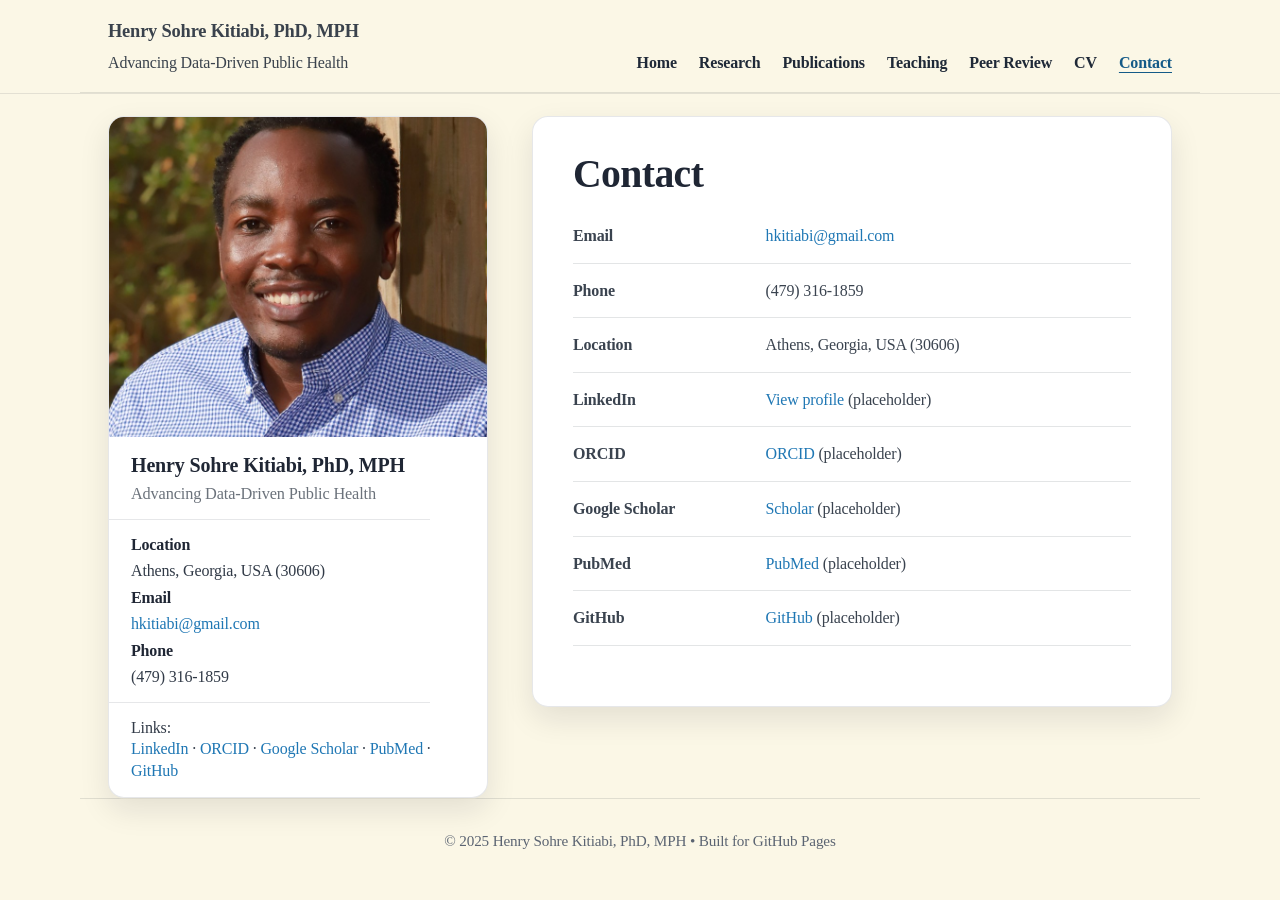
==== contact.html @ b65489f3 "Add files via upload" ====
<!DOCTYPE html>
<html lang="en">
<head>
<meta charset="utf-8"/>
<meta name="viewport" content="width=device-width, initial-scale=1"/>
<title>Contact — Henry Sohre Kitiabi, PhD, MPH</title>
<link rel="stylesheet" href="assets/css/style.css"/>
<link rel="preconnect" href="https://fonts.googleapis.com">
<link rel="preconnect" href="https://fonts.gstatic.com" crossorigin>
<link href="https://fonts.googleapis.com/css2?family=Inter:wght@400;600;700;800&display=swap" rel="stylesheet">
</head>
<body>
<header>
  <div class="nav">
    <div>
      <div class="brand">Henry Sohre Kitiabi, PhD, MPH</div>
      <div class="tag">Advancing Data-Driven Public Health</div>
    </div>
    <nav><a href="index.html" >Home</a><a href="research.html" >Research</a><a href="publications.html" >Publications</a><a href="teaching.html" >Teaching</a><a href="peer-review.html" >Peer Review</a><a href="cv.html" >CV</a><a href="contact.html" class=active>Contact</a></nav>
  </div>
</header>
<div class="container">
  <div class="layout">
    
    <aside class="sidebar">
      <img class="avatar" src="assets/img/henry-sohre-kitiabi.jpg" alt="Henry Sohre Kitiabi">
      <div class="name">Henry Sohre Kitiabi, PhD, MPH</div>
      <div class="tagline">Advancing Data-Driven Public Health</div>
      <hr/>
      <div class="meta"><span class="badge">Location</span> Athens, Georgia, USA (30606)</div>
      <div class="meta"><span class="badge">Email</span> <a href="mailto:hkitiabi@gmail.com">hkitiabi@gmail.com</a></div>
      <div class="meta"><span class="badge">Phone</span> (479) 316-1859</div>
      <hr/>
      <div class="meta">Links:<br/>
        <a href="#">LinkedIn</a> · 
        <a href="#">ORCID</a> · 
        <a href="#">Google Scholar</a> · 
        <a href="#">PubMed</a> · 
        <a href="#">GitHub</a>
      </div>
    </aside>
    
    <main>
<section class="card">
  <h1>Contact</h1>
  <table class="table">
    <tr><th>Email</th><td><a href="mailto:hkitiabi@gmail.com">hkitiabi@gmail.com</a></td></tr>
    <tr><th>Phone</th><td>(479) 316-1859</td></tr>
    <tr><th>Location</th><td>Athens, Georgia, USA (30606)</td></tr>
    <tr><th>LinkedIn</th><td><a href="#">View profile</a> (placeholder)</td></tr>
    <tr><th>ORCID</th><td><a href="#">ORCID</a> (placeholder)</td></tr>
    <tr><th>Google Scholar</th><td><a href="#">Scholar</a> (placeholder)</td></tr>
    <tr><th>PubMed</th><td><a href="#">PubMed</a> (placeholder)</td></tr>
    <tr><th>GitHub</th><td><a href="#">GitHub</a> (placeholder)</td></tr>
  </table>
</section>
</main>
  </div>
</div>
<div class="footer">© 2025 Henry Sohre Kitiabi, PhD, MPH • Built for GitHub Pages</div>
</body>
</html>
---- assets/css/style.css ----
/* ==========================================================================
   Full CSS file — white background, centered whole site, Python-docs-like spacing
   Includes: centered header/nav, improved grid, clean cards, fixed avatar placeholder,
   better typography rhythm, accessible focus states, mobile responsiveness.
   ========================================================================== */

/* ---------- Theme tokens ---------- */
:root {
  /* Colors */
  --bg: #ffffff;            /* pure white (per request) */
  --surface: #ffffff;
  --text: #1f2937;
  --muted: #6b7280;
  --accent: #306998;        /* Python-ish blue */
  --accent-hover: #1e4f7a;
  --border: #e5e7eb;
  --soft: #f9fafb;

  /* Typography */
  --font-sans: -apple-system, BlinkMacSystemFont, "Segoe UI", Roboto,
               "Helvetica Neue", Arial, sans-serif;
  --base-size: 16px;
  --line: 1.7;

  /* Layout */
  --page-width: 1100px;     /* centers the entire website */
  --gutter: 24px;           /* left/right padding */
  --pad-y: 48px;            /* top/bottom padding for main */
  --header-h: 64px;

  /* Grid */
  --sidebar-min: 260px;
  --sidebar-max: 320px;
  --gap: 32px;

  /* Components */
  --radius: 8px;
  --shadow: 0 1px 0 rgba(0, 0, 0, 0.03);

  /* Focus */
  --focus-ring: 0 0 0 3px rgba(48, 105, 152, 0.25);
}

/* ---------- Reset ---------- */
*,
*::before,
*::after { box-sizing: border-box; }

html {
  font-size: var(--base-size);
  text-size-adjust: 100%;
  color-scheme: light;
  background: var(--bg);
}

body {
  margin: 0;
  font-family: var(--font-sans);
  line-height: var(--line);
  color: var(--text);
  background: var(--bg);
  -webkit-font-smoothing: antialiased;
  -moz-osx-font-smoothing: grayscale;
  text-rendering: optimizeLegibility;
}

img, svg, video, canvas {
  max-width: 100%;
  height: auto;
  display: block;
}

input, button, textarea, select {
  font: inherit;
  color: inherit;
}

/* ---------- Center the whole site ----------
   Preferred: wrap your entire site in <div class="page"> ... </div>
   Fallback: this also centers header/nav/main/footer if you don't add .page
-------------------------------------------- */
.page,
header .nav,
main,
.footer {
  max-width: var(--page-width);
  margin: 0 auto;
}

/* ---------- Typography ---------- */
p { margin: 0 0 1.25rem; }

small, .muted { color: var(--muted); }

h1, h2, h3, h4, h5, h6 {
  margin: 2.25rem 0 0.75rem;
  font-weight: 650;
  letter-spacing: -0.01em;
}

h1 {
  margin-top: 0;
  font-size: clamp(1.9rem, 2.6vw, 2.4rem);
  line-height: 1.25;
}

h2 { font-size: clamp(1.35rem, 1.9vw, 1.65rem); line-height: 1.35; }
h3 { font-size: 1.15rem; line-height: 1.4; }

ul, ol {
  margin: 0 0 1.25rem;
  padding-left: 1.25rem;
}

li { margin: 0.25rem 0; }

hr {
  border: 0;
  border-top: 1px solid var(--border);
  margin: 2rem 0;
}

/* ---------- Links + accessibility ---------- */
a {
  color: var(--accent);
  text-decoration: none;
  text-underline-offset: 0.18em;
}

a:hover {
  color: var(--accent-hover);
  text-decoration: underline;
}

a:focus-visible,
button:focus-visible,
input:focus-visible,
textarea:focus-visible,
select:focus-visible {
  outline: none;
  box-shadow: var(--focus-ring);
  border-radius: 6px;
}

/* ---------- Header / Nav (centered to match content) ---------- */
header {
  position: sticky;
  top: 0;
  z-index: 10;
  background: var(--bg);
  border-bottom: 1px solid var(--border);
}

/* If you use .nav inside header, it will be centered by the rule above */
.nav {
  height: var(--header-h);
  padding: 0 var(--gutter);
  display: flex;
  align-items: center;
  justify-content: space-between;
  gap: 1rem;
}

.brand {
  font-weight: 750;
  font-size: 1.05rem;
  letter-spacing: -0.01em;
  white-space: nowrap;
}

nav {
  display: flex;
  align-items: center;
  flex-wrap: wrap;
  gap: 1rem;
}

nav a {
  font-weight: 650;
  position: relative;
  padding: 0.25rem 0.1rem;
}

/* underline indicator */
nav a:hover::after,
nav a:focus-visible::after {
  content: "";
  position: absolute;
  left: 0;
  bottom: -0.35rem;
  width: 100%;
  height: 2px;
  background: var(--accent);
}

/* active state if you add aria-current="page" */
nav a[aria-current="page"] {
  color: var(--accent-hover);
}
nav a[aria-current="page"]::after {
  content: "";
  position: absolute;
  left: 0;
  bottom: -0.35rem;
  width: 100%;
  height: 2px;
  background: var(--accent-hover);
}

/* ---------- Main spacing (Python-docs-like padding) ---------- */
main {
  padding: var(--pad-y) var(--gutter);
}

/* Optional: if you have a .container wrapper, keep it centered */
.container {
  max-width: 100%;
  margin: 0 auto;
}

/* ---------- 2-column layout (sidebar + main content) ---------- */
.layout {
  display: grid;
  grid-template-columns: minmax(var(--sidebar-min), var(--sidebar-max)) minmax(0, 1fr);
  gap: var(--gap);
  align-items: start;
}

/* Prevent overly wide main text blocks if your content is long-form */
.content {
  max-width: 74ch; /* add class="content" to your main column wrapper if you want */
}

/* Mobile stack */
@media (max-width: 900px) {
  :root {
    --gutter: 18px;
    --pad-y: 32px;
    --gap: 22px;
  }
  .layout { grid-template-columns: 1fr; }
  .nav { height: auto; padding: 12px var(--gutter); }
}

/* ---------- Cards / panels ---------- */
.card,
.sidebar {
  background: var(--surface);
  border: 1px solid var(--border);
  border-radius: var(--radius);
  box-shadow: var(--shadow);
  padding: 24px;
}

/* Keep main content cards from feeling too wide on large monitors */
.card {
  margin-bottom: 24px;
}

/* ---------- Sidebar behavior ---------- */
.sidebar {
  position: sticky;
  top: calc(var(--header-h) + 16px);
  align-self: start;
  line-height: 1.55;
}

/* Tighten vertical spacing inside sidebar */
.sidebar p { margin-bottom: 0.75rem; }
.sidebar hr { margin: 1rem 0; }

/* ---------- Avatar (fix placeholder + ensure it looks intentional) ----------
   Works for:
   1) <img class="avatar" src="...">
   2) <div class="avatar">Profile photo<br>placeholder</div>
-------------------------------------------- */
.avatar {
  width: 140px;
  height: 140px;
  border-radius: 50%;
  border: 3px solid var(--accent);
  background: var(--soft);
  display: grid;
  place-items: center;
  text-align: center;
  color: var(--muted);
  font-size: 0.95rem;
  padding: 10px;
  margin: 0 auto 12px;
  overflow: hidden;
}

img.avatar {
  object-fit: cover;
  padding: 0;
  color: transparent; /* avoid alt text overlay */
}

/* ---------- Tables ---------- */
.table {
  width: 100%;
  border-collapse: collapse;
  margin: 0 0 1.5rem;
}

.table th,
.table td {
  border-bottom: 1px solid var(--border);
  padding: 0.75rem 0;
  text-align: left;
  vertical-align: top;
}

.table th { font-weight: 650; }

/* ---------- Code (docs-like, subtle) ---------- */
code,
pre {
  font-family: ui-monospace, SFMono-Regular, Menlo, Consolas, "Liberation Mono", monospace;
  font-size: 0.95em;
}

code {
  background: var(--soft);
  border: 1px solid var(--border);
  padding: 0.12em 0.35em;
  border-radius: 6px;
}

pre {
  background: var(--soft);
  border: 1px solid var(--border);
  border-radius: var(--radius);
  padding: 16px;
  overflow: auto;
  margin: 0 0 1.5rem;
}

pre code {
  background: transparent;
  border: 0;
  padding: 0;
}

/* ---------- Footer ---------- */
.footer {
  border-top: 1px solid var(--border);
  padding: 28px var(--gutter);
  text-align: center;
  color: var(--muted);
  font-size: 0.95rem;
}

/* ---------- Selection + reduced motion ---------- */
::selection { background: rgba(48, 105, 152, 0.16); }

@media (prefers-reduced-motion: reduce) {
  * { scroll-behavior: auto !important; }
}
/* ==========================================================================
   Faculty-page theme override (warm background + serif + profile card)
   Paste at the END of your current CSS file.
   ========================================================================== */

/* --- Theme tokens: warm paper + classic serif like the reference --- */
:root {
  --bg: #fbf7e6;                 /* warm paper */
  --surface: #ffffff;
  --text: #1f2937;
  --muted: #5b6472;
  --accent: #1f77b4;             /* link blue similar to screenshot */
  --accent-hover: #145a87;
  --border: rgba(31, 41, 55, 0.12);
  --soft: rgba(31, 41, 55, 0.04);

  --radius: 10px;
  --shadow: 0 6px 18px rgba(17, 24, 39, 0.08);

  /* Typography swap */
  --font-sans: ui-serif, Georgia, "Times New Roman", Times, serif;
  --line: 1.85;

  /* Layout proportions similar to reference */
  --page-width: 1120px;
  --sidebar-min: 340px;
  --sidebar-max: 380px;
  --gap: 44px;
  --pad-y: 42px;
}

/* --- Base background & text rhythm --- */
html, body {
  background: var(--bg);
}

p { margin: 0 0 1.15rem; }

/* Headings: serif, strong, similar weight to reference */
h1, h2, h3 {
  font-weight: 750;
  letter-spacing: -0.015em;
}
h1 { font-size: clamp(2.2rem, 3.1vw, 2.8rem); line-height: 1.18; }
h2 { font-size: 1.6rem; margin-top: 2.0rem; }
h3 { font-size: 1.2rem; }

/* Links like faculty pages */
a { text-decoration-thickness: 1px; }
a:hover { text-decoration: underline; }

/* --- Header / Nav: simple, left-aligned, thin rule (like screenshot) --- */
header {
  background: transparent;
  border-bottom: 0;
}

.nav {
  height: auto;
  padding: 18px var(--gutter) 12px;
  align-items: flex-end;
  border-bottom: 1px solid rgba(31, 41, 55, 0.12);
}

/* Brand block more understated (optional) */
.brand {
  font-size: 1.15rem;
  font-weight: 800;
}

nav {
  gap: 22px;
}

/* Remove the thick underline indicator from earlier style */
nav a:hover::after,
nav a:focus-visible::after,
nav a[aria-current="page"]::after {
  content: none !important;
}

/* Add subtle underline only on hover/current */
nav a {
  font-weight: 700;
  color: var(--text);
  padding: 0;
}
nav a:hover,
nav a[aria-current="page"] {
  color: var(--accent);
  text-decoration: underline;
  text-underline-offset: 0.25em;
}

/* --- Main cards: closer to "paper + soft shadow" --- */
.card,
.sidebar {
  border: 1px solid rgba(31, 41, 55, 0.12);
  border-radius: var(--radius);
  box-shadow: var(--shadow);
  background: var(--surface);
}

/* Right column in the screenshot is mostly “no heavy card framing”.
   If you want that look, make cards flatter: */
.card {
  padding: 30px 34px;
  margin-bottom: 28px;
}

/* --- Left profile card: make it look like screenshot panel --- */
.sidebar {
  padding: 0; /* important: let image go edge-to-edge */
  overflow: hidden;
  position: sticky;
  top: 18px; /* closer to screenshot (not under sticky header effect) */
}

/* Photo: rectangular, full width, tall */
.sidebar .avatar,
.sidebar img.avatar {
  width: 100%;
  height: 360px;               /* tall portrait like screenshot */
  border-radius: 0;
  border: 0;
  margin: 0;
  background: var(--soft);
}

/* Ensure image crops nicely */
.sidebar img.avatar {
  object-fit: cover;
}

/* Profile info area below photo */
.sidebar .profile-block {
  padding: 18px 18px 16px;
}

/* Name block (large, centered) */
.sidebar .profile-name {
  font-size: 1.55rem;
  font-weight: 850;
  margin: 0.25rem 0 0.25rem;
  text-align: center;
}

/* Title/affiliation */
.sidebar .profile-title {
  text-align: center;
  color: var(--muted);
  font-weight: 650;
  margin: 0 0 0.75rem;
}

/* Contact strip look */
.sidebar .profile-meta {
  padding: 12px 18px 16px;
  border-top: 1px solid rgba(31, 41, 55, 0.12);
  color: var(--text);
  font-size: 0.98rem;
}

.sidebar .profile-meta a { color: var(--accent); }

/* Tighten sidebar paragraph spacing */
.sidebar p { margin: 0.35rem 0; }

/* --- Content width: screenshot uses a wider text measure --- */
.content {
  max-width: 86ch;
}

/* --- News list styling similar to screenshot --- */
.news {
  margin-top: 1.0rem;
  border-top: 1px solid rgba(31, 41, 55, 0.12);
}
.news-item {
  display: grid;
  grid-template-columns: 140px 1fr;
  gap: 18px;
  padding: 16px 0;
  border-bottom: 1px solid rgba(31, 41, 55, 0.10);
}
.news-date {
  font-weight: 800;
}
.news-text {
  color: var(--text);
}

/* Mobile: stack profile card photo and text nicely */
@media (max-width: 900px) {
  .sidebar { position: static; }
  .sidebar .avatar,
  .sidebar img.avatar { height: 280px; }
  .news-item { grid-template-columns: 1fr; }
}



/* =========================================================
   FIX: Frozen header, no overlap, centered website
   ========================================================= */

/* Header height (adjust if needed) */
:root {
  --header-h: 72px;
}

/* Freeze header */
header {
  position: sticky;
  top: 0;
  z-index: 9999;
  background: var(--bg);
  border-bottom: 1px solid var(--border);
}

/* Ensure header has stable height */
header .nav {
  min-height: var(--header-h);
}

/* Push content down so it never hides under header */
main {
  padding-top: calc(var(--pad-y) + var(--header-h));
}

/* Center header, main content, and footer */
header .nav,
main,
.footer {
  max-width: var(--page-width);
  margin-left: auto;
  margin-right: auto;
}

/* Sidebar respects frozen header */
.sidebar {
  top: calc(var(--header-h) + 16px);
}

/* Prevent anchor links being hidden under header */
html {
  scroll-padding-top: calc(var(--header-h) + 16px);
}



/* =========================================================
   CENTER CONTENT + ADD SIDE BREATHING SPACE
   ========================================================= */

/* Overall page width (controls side space) */
:root {
  --page-width: 1000px;   /* try 1040–1120 if you want more/less space */
  --side-space: 24px;
}

/* Center everything */
header .nav,
main,
.footer {
  max-width: var(--page-width);
  margin-left: auto;
  margin-right: auto;
  padding-left: var(--side-space);
  padding-right: var(--side-space);
}

/* Keep body background visible on sides */
body {
  background-color: var(--bg);
}

/* Ensure layout grid stays centered */
.layout {
  justify-content: center;
}

/* Optional: limit text line length for readability */
.content {
  max-width: 72ch;
}

/* Mobile tuning */
@media (max-width: 900px) {
  :root {
    --side-space: 16px;
  }
}

/* =========================================================
   HARD ALIGNMENT: header + sidebar + cards share same grid
   ========================================================= */

/* 1) Single source of truth for page width + side padding */
:root {
  --page-width: 1120px;   /* adjust if you want wider/narrower */
  --gutter: 28px;         /* side space */
  --header-h: 72px;       /* frozen header height */
}

/* 2) Header is full-width, but its INNER content uses the same grid as the page */
header {
  position: sticky;
  top: 0;
  z-index: 9999;
  background: var(--bg);
  border-bottom: 1px solid rgba(31, 41, 55, 0.12);
}

/* Align header content to the same centered column as the layout */
header .nav {
  max-width: var(--page-width);
  margin: 0 auto;
  padding-left: var(--gutter);
  padding-right: var(--gutter);
  min-height: var(--header-h);
  display: flex;
  align-items: flex-end;
  justify-content: space-between;
}

/* 3) Center the entire body content using ONE wrapper */
.container {
  max-width: var(--page-width);
  margin: 0 auto;
  padding-left: var(--gutter);
  padding-right: var(--gutter);
}

/* 4) Space below header without shifting only the right column */
.container {
  padding-top: 22px; /* space under frozen header */
}

/* 5) Make the grid start flush: sidebar + main aligned at top */
.layout {
  display: grid;
  grid-template-columns: minmax(340px, 380px) minmax(0, 1fr);
  gap: 44px;
  align-items: start;
}

/* 6) main is a GRID COLUMN here; remove any page padding that could shift it */
.layout > main {
  padding: 0 !important;
  margin: 0 !important;
}

/* 7) Remove extra top spacing inside the first card (often caused by heading margins) */
.layout > main .card:first-child {
  margin-top: 0;
}
.layout > main .card:first-child h1,
.layout > main .card:first-child h2,
.layout > main .card:first-child h3 {
  margin-top: 0;
}

/* 8) Sticky sidebar should respect frozen header */
.sidebar {
  position: sticky;
  top: calc(var(--header-h) + 16px);
}

/* 9) Footer aligned to same grid */
.footer {
  max-width: var(--page-width);
  margin: 0 auto;
  padding-left: var(--gutter);
  padding-right: var(--gutter);
}

/* =========================================================
   FREEZE LEFT PROFILE PANEL (SIDEBAR)
   ========================================================= */

/* Ensure layout allows sticky behavior */
.layout {
  align-items: start;
}

/* Freeze the entire left panel */
.sidebar {
  position: sticky;
  top: calc(var(--header-h) + 16px); /* below frozen header */
  align-self: start;
  height: fit-content;
}

/* Safety: ensure no parent blocks sticky */
.container,
.layout {
  overflow: visible;
}
/* =========================================================
   CENTER SIDEBAR TEXT (name, tagline, meta, links)
   ========================================================= */

.sidebar {
  text-align: center;          /* centers all text inside sidebar */
}

/* Name + tagline */
.sidebar .name {
  font-weight: 850;
  margin: 12px 0 6px;
}

.sidebar .tagline {
  color: var(--muted);
  margin: 0 0 14px;
}

/* Meta rows (Location/Email/Phone/Links) */
.sidebar .meta {
  margin: 10px 0;
}

/* Make the badge label appear above the value (cleaner, centered) */
.sidebar .meta .badge {
  display: block;
  font-weight: 750;
  margin-bottom: 4px;
}

/* Center the links row cleanly */
.sidebar .meta a {
  display: inline-block;
}

/* Optional: make the separator line centered/consistent */
.sidebar hr {
  margin: 16px auto;
  width: 85%;
}

/* =========================================================
   BALANCED INDENT (NOT CENTERED) FOR SIDEBAR CONTENT
   ========================================================= */

/* Keep sidebar text left-aligned */
.sidebar {
  text-align: left;
}

/* Indent all text blocks inside sidebar */
.sidebar .name,
.sidebar .tagline,
.sidebar .meta {
  padding-left: 18px;
  padding-right: 18px;
}

/* Slight hierarchy polish */
.sidebar .name {
  font-weight: 850;
  margin-top: 14px;
  margin-bottom: 6px;
}

.sidebar .tagline {
  color: var(--muted);
  margin-bottom: 14px;
}

/* Meta rows spacing */
.sidebar .meta {
  margin: 10px 0;
  line-height: 1.55;
}

/* Keep horizontal rules aligned with text block */
.sidebar hr {
  margin: 16px 18px;
}

/* Links stay left-aligned but clean */
.sidebar .meta a {
  white-space: nowrap;
}
/* =========================================================
   PANEL POLISH PACK (cards + sidebar)
   ========================================================= */

/* 1) Softer borders + nicer shadows + consistent radius */
:root{
  --panel-radius: 14px;
  --panel-border: rgba(17, 24, 39, 0.10);
  --panel-shadow: 0 10px 28px rgba(17, 24, 39, 0.10);
  --panel-shadow-hover: 0 14px 34px rgba(17, 24, 39, 0.14);
}

/* Apply to all panels */
.card,
.sidebar{
  border-radius: var(--panel-radius);
  border: 1px solid var(--panel-border);
  background: rgba(255,255,255,0.92);
  box-shadow: var(--panel-shadow);
  backdrop-filter: blur(6px); /* subtle “premium” feel */
}

/* 2) Make cards breathe a little more */
.card{
  padding: 34px 38px;
  margin-bottom: 30px;
}

/* 3) Slight hover lift on desktop (optional, tasteful) */
@media (hover:hover) and (pointer:fine){
  .card:hover,
  .sidebar:hover{
    box-shadow: var(--panel-shadow-hover);
    transform: translateY(-2px);
    transition: box-shadow 180ms ease, transform 180ms ease;
  }
}

/* 4) Sidebar: make it look like a single composed panel */
.sidebar{
  overflow: hidden;         /* photo corners match panel */
}

/* Photo: full width, consistent height and cropping */
.sidebar img.avatar{
  width: 100%;
  height: 320px;
  object-fit: cover;
  border-radius: 0;         /* let sidebar corner radius handle it */
}

/* 5) Sidebar text rhythm + dividers */
.sidebar .name{
  font-size: 1.28rem;
  font-weight: 850;
  margin: 16px 0 6px;
}
.sidebar .tagline{
  color: var(--muted);
  margin: 0 0 14px;
}
.sidebar .meta{
  margin: 10px 0;
  line-height: 1.55;
}
.sidebar hr{
  border: 0;
  border-top: 1px solid rgba(17, 24, 39, 0.10);
  margin: 16px 0;
}

/* Indent sidebar text blocks for balanced look (keeps photo edge-to-edge) */
.sidebar .name,
.sidebar .tagline,
.sidebar .meta{
  padding-left: 22px;
  padding-right: 22px;
}

/* 6) Card typography: more “faculty page” rhythm */
.kicker{
  font-size: 0.95rem;
  letter-spacing: 0.02em;
  color: rgba(31, 41, 55, 0.75);
  margin-bottom: 8px;
}

.card h1{
  margin: 0.35rem 0 0.85rem;
  line-height: 1.08;
}
.card p{
  margin-bottom: 1.1rem;
  color: rgba(31, 41, 55, 0.90);
}

/* 7) Lists inside cards: tighter + cleaner */
.card ul{
  margin-top: 0.5rem;
  padding-left: 1.25rem;
}
.card li{
  margin: 0.45rem 0;
}
.list-tight li{
  margin: 0.38rem 0;
}

/* 8) Buttons/links: make “View CV” look intentional */
a.btn{
  display: inline-block;
  padding: 10px 14px;
  border-radius: 10px;
  border: 1px solid rgba(31, 119, 180, 0.25);
  background: rgba(31, 119, 180, 0.08);
  text-decoration: none;
  font-weight: 700;
}
a.btn:hover{
  background: rgba(31, 119, 180, 0.12);
  border-color: rgba(31, 119, 180, 0.35);
  text-decoration: none;
}

/* 9) Responsive: slightly reduce padding on smaller screens */
@media (max-width: 900px){
  .card{ padding: 26px 22px; }
  .sidebar img.avatar{ height: 260px; }
  .sidebar .name,
  .sidebar .tagline,
  .sidebar .meta{ padding-left: 18px; padding-right: 18px; }
}
/* =========================================================
   PROFILE PANEL POLISH (LEFT SIDEBAR ONLY)
   ========================================================= */

/* 1) Make the profile panel feel premium */
.sidebar {
  border-radius: 16px;
  border: 1px solid rgba(17, 24, 39, 0.10);
  background: #ffffff;
  box-shadow: 0 12px 30px rgba(17, 24, 39, 0.10);
  overflow: hidden;                 /* photo corners match card */
}

/* 2) Full-bleed portrait image (no circle, no border ring) */
.sidebar img.avatar {
  display: block;
  width: 100%;
  height: 320px;                    /* adjust: 280–360 */
  object-fit: cover;
  border: 0;
  border-radius: 0;                 /* use sidebar rounding */
  margin: 0;
  padding: 0;
  background: rgba(17, 24, 39, 0.04);
}

/* If the fallback HK div appears, style it nicely too */
.sidebar .avatar {
  width: 100%;
  height: 320px;
  border: 0;
  border-radius: 0;
  margin: 0;
  display: grid;
  place-items: center;
  font-weight: 850;
  font-size: 2.2rem;
  color: rgba(31, 41, 55, 0.65);
  background: rgba(17, 24, 39, 0.04);
}

/* 3) Balanced indent for text content (not centered) */
.sidebar .name,
.sidebar .tagline,
.sidebar .meta {
  padding-left: 22px;
  padding-right: 22px;
}

/* 4) Improve name + tagline typography */
.sidebar .name {
  margin: 16px 0 6px;
  font-size: 1.28rem;
  font-weight: 900;
  line-height: 1.2;
  color: rgba(17, 24, 39, 0.95);
}

.sidebar .tagline {
  margin: 0 0 14px;
  font-size: 1.02rem;
  color: rgba(31, 41, 55, 0.70);
}

/* 5) Divider lines: lighter and consistent */
.sidebar hr {
  border: 0;
  border-top: 1px solid rgba(17, 24, 39, 0.10);
  margin: 16px 0;
}

/* 6) Meta rows: cleaner spacing + subtle label styling */
.sidebar .meta {
  margin: 10px 0;
  line-height: 1.6;
  color: rgba(31, 41, 55, 0.92);
}

/* Your HTML uses <span class="badge">Location</span> inline.
   Make the badge a subtle label and keep it aligned. */
.sidebar .badge {
  display: inline-block;
  font-weight: 800;
  color: rgba(17, 24, 39, 0.85);
  margin-right: 8px;
}

/* 7) Links area: wrap nicely, keep balanced */
.sidebar .meta a {
  color: var(--accent);
  text-decoration: none;
}
.sidebar .meta a:hover {
  text-decoration: underline;
  text-underline-offset: 0.2em;
}

/* 8) Optional: subtle inner spacing at bottom */
.sidebar {
  padding-bottom: 10px;
}

/* 9) Responsive adjustments */
@media (max-width: 900px) {
  .sidebar img.avatar,
  .sidebar .avatar {
    height: 260px;
  }

  .sidebar .name,
  .sidebar .tagline,
  .sidebar .meta {
    padding-left: 18px;
    padding-right: 18px;
  }
}
/* =========================================================
   TIGHT PROFILE PANEL SPACING (NO EXTRA LINE GAPS)
   ========================================================= */

/* Overall tighter line height in sidebar */
.sidebar {
  line-height: 1.35;
}

/* Name + tagline: compact */
.sidebar .name {
  margin: 12px 0 2px;     /* was larger */
}

.sidebar .tagline {
  margin: 0 0 10px;
}

/* Meta blocks: remove extra vertical gaps */
.sidebar .meta {
  margin: 4px 0;          /* very tight */
  line-height: 1.35;
}

/* If you show labels as separate lines (Location / Email / Phone) */
.sidebar .badge {
  display: block;
  margin: 0 0 2px;        /* no gap under label */
  font-weight: 800;
}

/* Text immediately under labels */
.sidebar .meta span,
.sidebar .meta a,
.sidebar .meta div {
  margin: 0;
  padding: 0;
}

/* Links block: keep compact */
.sidebar .meta:last-of-type {
  margin-top: 6px;
}

/* Divider lines: tighter */
.sidebar hr {
  margin: 12px 0;
}
/* =========================================================
   FACULTY / GRANTS FINAL POLISH PACK
   Goal: credible, scannable, committee-friendly.
   ========================================================= */

/* Layout / readability */
:root{
  --page-width: 1120px;
  --gutter: 28px;
  --header-h: 72px;

  --panel-radius: 16px;
  --panel-border: rgba(17, 24, 39, 0.10);
  --panel-shadow: 0 12px 30px rgba(17, 24, 39, 0.10);

  --text-strong: rgba(17, 24, 39, 0.94);
  --text-body: rgba(31, 41, 55, 0.88);
  --text-muted: rgba(31, 41, 55, 0.66);
}

/* Center everything consistently */
header{
  position: sticky;
  top: 0;
  z-index: 9999;
  background: var(--bg);
  border-bottom: 1px solid var(--panel-border);
}
header .nav{
  max-width: var(--page-width);
  margin: 0 auto;
  padding: 14px var(--gutter);
  min-height: var(--header-h);
  display: flex;
  align-items: flex-end;
  justify-content: space-between;
}

.container{
  max-width: var(--page-width);
  margin: 0 auto;
  padding: 22px var(--gutter) 0;
}

.layout{
  display: grid;
  grid-template-columns: minmax(340px, 380px) minmax(0, 1fr);
  gap: 44px;
  align-items: start;
}

.layout > main{
  padding: 0 !important;
  margin: 0 !important;
}

/* Panels */
.card, .sidebar{
  border-radius: var(--panel-radius);
  border: 1px solid var(--panel-border);
  background: #fff;
  box-shadow: var(--panel-shadow);
}

/* Content card spacing for professional rhythm */
.card{
  padding: 36px 40px;
  margin-bottom: 30px;
}

/* Typography tuned for committees */
body{
  color: var(--text-body);
  letter-spacing: -0.01em;
}
.card p{ color: var(--text-body); }
.card strong{ color: var(--text-strong); }

/* Headings: confident, not “bloggy” */
h1, h2, h3{
  color: var(--text-strong);
}
.card h1{
  margin: 0.35rem 0 0.85rem;
  line-height: 1.08;
  font-weight: 900;
}
.card .kicker{
  font-size: 0.95rem;
  letter-spacing: 0.02em;
  color: var(--text-muted);
  margin-bottom: 8px;
}

/* Make lists read like CV bullets */
.card ul{
  margin: 0.75rem 0 0;
  padding-left: 1.2rem;
}
.card li{
  margin: 0.48rem 0;
  color: var(--text-body);
}

/* Buttons: understated but strong */
a.btn{
  display: inline-block;
  padding: 10px 14px;
  border-radius: 10px;
  border: 1px solid rgba(48, 105, 152, 0.28);
  background: rgba(48, 105, 152, 0.08);
  text-decoration: none;
  font-weight: 750;
}
a.btn:hover{
  background: rgba(48, 105, 152, 0.12);
  border-color: rgba(48, 105, 152, 0.38);
  text-decoration: none;
}

/* Sidebar: hiring-ready “profile card” */
.sidebar{
  overflow: hidden;
  position: sticky;
  top: calc(var(--header-h) + 16px);
  align-self: start;
  height: fit-content;
}

.sidebar img.avatar{
  width: 100%;
  height: 320px;
  object-fit: cover;
  border: 0;
  border-radius: 0;
  margin: 0;
}

/* Sidebar content indentation (balanced, not centered) */
.sidebar .name,
.sidebar .tagline,
.sidebar .meta{
  padding-left: 22px;
  padding-right: 22px;
}

.sidebar .name{
  margin: 16px 0 6px;
  font-size: 1.25rem;
  font-weight: 900;
  line-height: 1.22;
  color: var(--text-strong);
}
.sidebar .tagline{
  margin: 0 0 12px;
  color: var(--text-muted);
}

.sidebar hr{
  border: 0;
  border-top: 1px solid var(--panel-border);
  margin: 14px 0;
}

/* Meta lines: tight, committee-scannable */
.sidebar{
  line-height: 1.35;
}
.sidebar .meta{
  margin: 6px 0;
}
.sidebar .badge{
  font-weight: 850;
  margin-right: 8px;
  color: var(--text-strong);
}

/* Links wrap nicely */
.sidebar .meta a{
  white-space: nowrap;
}

/* Active nav state: understated underline */
nav a.active,
nav a[aria-current="page"]{
  color: var(--accent-hover);
  text-decoration: underline;
  text-underline-offset: 0.25em;
}

/* Anchor jumps so headings aren’t hidden behind header */
html{
  scroll-padding-top: calc(var(--header-h) + 18px);
}

/* Mobile */
@media (max-width: 900px){
  :root{ --gutter: 16px; }
  .layout{ grid-template-columns: 1fr; gap: 24px; }
  .card{ padding: 26px 22px; }
  .sidebar{ position: static; }
  .sidebar img.avatar{ height: 260px; }
}
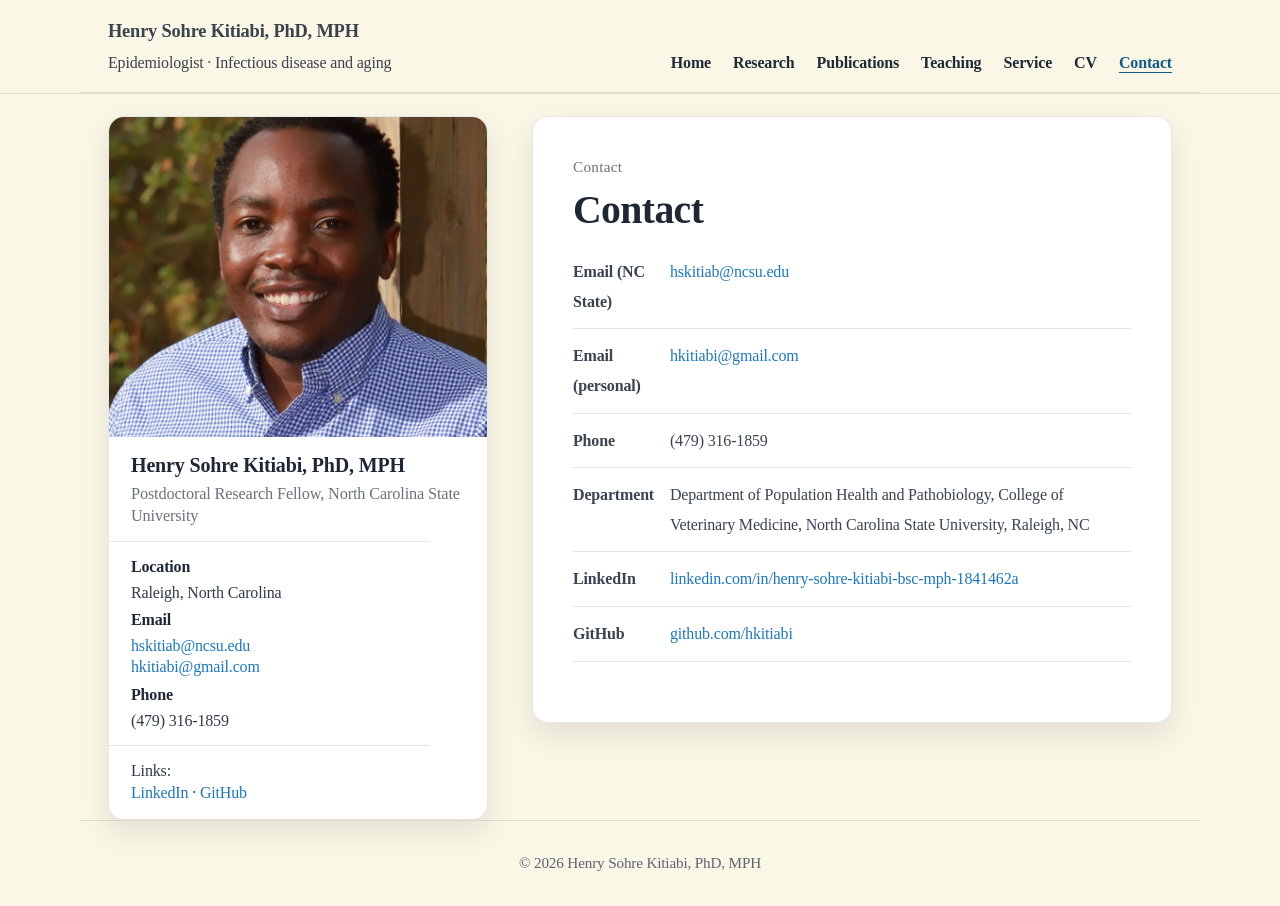
==== commit 04dc0d79: "Update pages from September 2026 CVs Rewrite Home, Research, Publications, Teaching, Service (peer-r" ====
--- a/contact.html
+++ b/contact.html
@@ -4,6 +4,7 @@
 <meta charset="utf-8"/>
 <meta name="viewport" content="width=device-width, initial-scale=1"/>
 <title>Contact — Henry Sohre Kitiabi, PhD, MPH</title>
+<meta name="description" content="Henry Sohre Kitiabi, PhD, MPH: postdoctoral research fellow in epidemiology at North Carolina State University."/>
 <link rel="stylesheet" href="assets/css/style.css"/>
 <link rel="preconnect" href="https://fonts.googleapis.com">
 <link rel="preconnect" href="https://fonts.gstatic.com" crossorigin>
@@ -14,49 +15,46 @@
   <div class="nav">
     <div>
       <div class="brand">Henry Sohre Kitiabi, PhD, MPH</div>
-      <div class="tag">Advancing Data-Driven Public Health</div>
+      <div class="tag">Epidemiologist &middot; Infectious disease and aging</div>
     </div>
-    <nav><a href="index.html" >Home</a><a href="research.html" >Research</a><a href="publications.html" >Publications</a><a href="teaching.html" >Teaching</a><a href="peer-review.html" >Peer Review</a><a href="cv.html" >CV</a><a href="contact.html" class=active>Contact</a></nav>
+    <nav><a href="index.html">Home</a><a href="research.html">Research</a><a href="publications.html">Publications</a><a href="teaching.html">Teaching</a><a href="peer-review.html">Service</a><a href="cv.html">CV</a><a href="contact.html" class="active" aria-current="page">Contact</a></nav>
   </div>
 </header>
 <div class="container">
   <div class="layout">
-    
+
     <aside class="sidebar">
-      <img class="avatar" src="assets/img/henry-sohre-kitiabi.jpg" alt="Henry Sohre Kitiabi">
+      <img class="avatar" src="assets/img/henry-sohre-kitiabi.jpg" alt="Henry Sohre Kitiabi"
+        onerror="const d=document.createElement('div');d.className='avatar';d.textContent='HK';this.replaceWith(d);"/>
       <div class="name">Henry Sohre Kitiabi, PhD, MPH</div>
-      <div class="tagline">Advancing Data-Driven Public Health</div>
+      <div class="tagline">Postdoctoral Research Fellow, North Carolina State University</div>
       <hr/>
-      <div class="meta"><span class="badge">Location</span> Athens, Georgia, USA (30606)</div>
-      <div class="meta"><span class="badge">Email</span> <a href="mailto:hkitiabi@gmail.com">hkitiabi@gmail.com</a></div>
+      <div class="meta"><span class="badge">Location</span> Raleigh, North Carolina</div>
+      <div class="meta"><span class="badge">Email</span> <a href="mailto:hskitiab@ncsu.edu">hskitiab@ncsu.edu</a><br/><a href="mailto:hkitiabi@gmail.com">hkitiabi@gmail.com</a></div>
       <div class="meta"><span class="badge">Phone</span> (479) 316-1859</div>
       <hr/>
       <div class="meta">Links:<br/>
-        <a href="#">LinkedIn</a> · 
-        <a href="#">ORCID</a> · 
-        <a href="#">Google Scholar</a> · 
-        <a href="#">PubMed</a> · 
-        <a href="#">GitHub</a>
+        <a href="https://www.linkedin.com/in/henry-sohre-kitiabi-bsc-mph-1841462a" rel="noopener">LinkedIn</a> ·
+        <a href="https://github.com/hkitiabi" rel="noopener">GitHub</a>
       </div>
     </aside>
-    
+
     <main>
 <section class="card">
+  <div class="kicker">Contact</div>
   <h1>Contact</h1>
   <table class="table">
-    <tr><th>Email</th><td><a href="mailto:hkitiabi@gmail.com">hkitiabi@gmail.com</a></td></tr>
+    <tr><th>Email (NC State)</th><td><a href="mailto:hskitiab@ncsu.edu">hskitiab@ncsu.edu</a></td></tr>
+    <tr><th>Email (personal)</th><td><a href="mailto:hkitiabi@gmail.com">hkitiabi@gmail.com</a></td></tr>
     <tr><th>Phone</th><td>(479) 316-1859</td></tr>
-    <tr><th>Location</th><td>Athens, Georgia, USA (30606)</td></tr>
-    <tr><th>LinkedIn</th><td><a href="#">View profile</a> (placeholder)</td></tr>
-    <tr><th>ORCID</th><td><a href="#">ORCID</a> (placeholder)</td></tr>
-    <tr><th>Google Scholar</th><td><a href="#">Scholar</a> (placeholder)</td></tr>
-    <tr><th>PubMed</th><td><a href="#">PubMed</a> (placeholder)</td></tr>
-    <tr><th>GitHub</th><td><a href="#">GitHub</a> (placeholder)</td></tr>
+    <tr><th>Department</th><td>Department of Population Health and Pathobiology, College of Veterinary Medicine, North Carolina State University, Raleigh, NC</td></tr>
+    <tr><th>LinkedIn</th><td><a href="https://www.linkedin.com/in/henry-sohre-kitiabi-bsc-mph-1841462a" rel="noopener">linkedin.com/in/henry-sohre-kitiabi-bsc-mph-1841462a</a></td></tr>
+    <tr><th>GitHub</th><td><a href="https://github.com/hkitiabi" rel="noopener">github.com/hkitiabi</a></td></tr>
   </table>
 </section>
-</main>
+    </main>
   </div>
 </div>
-<div class="footer">© 2025 Henry Sohre Kitiabi, PhD, MPH • Built for GitHub Pages</div>
+<div class="footer">© 2026 Henry Sohre Kitiabi, PhD, MPH</div>
 </body>
 </html>
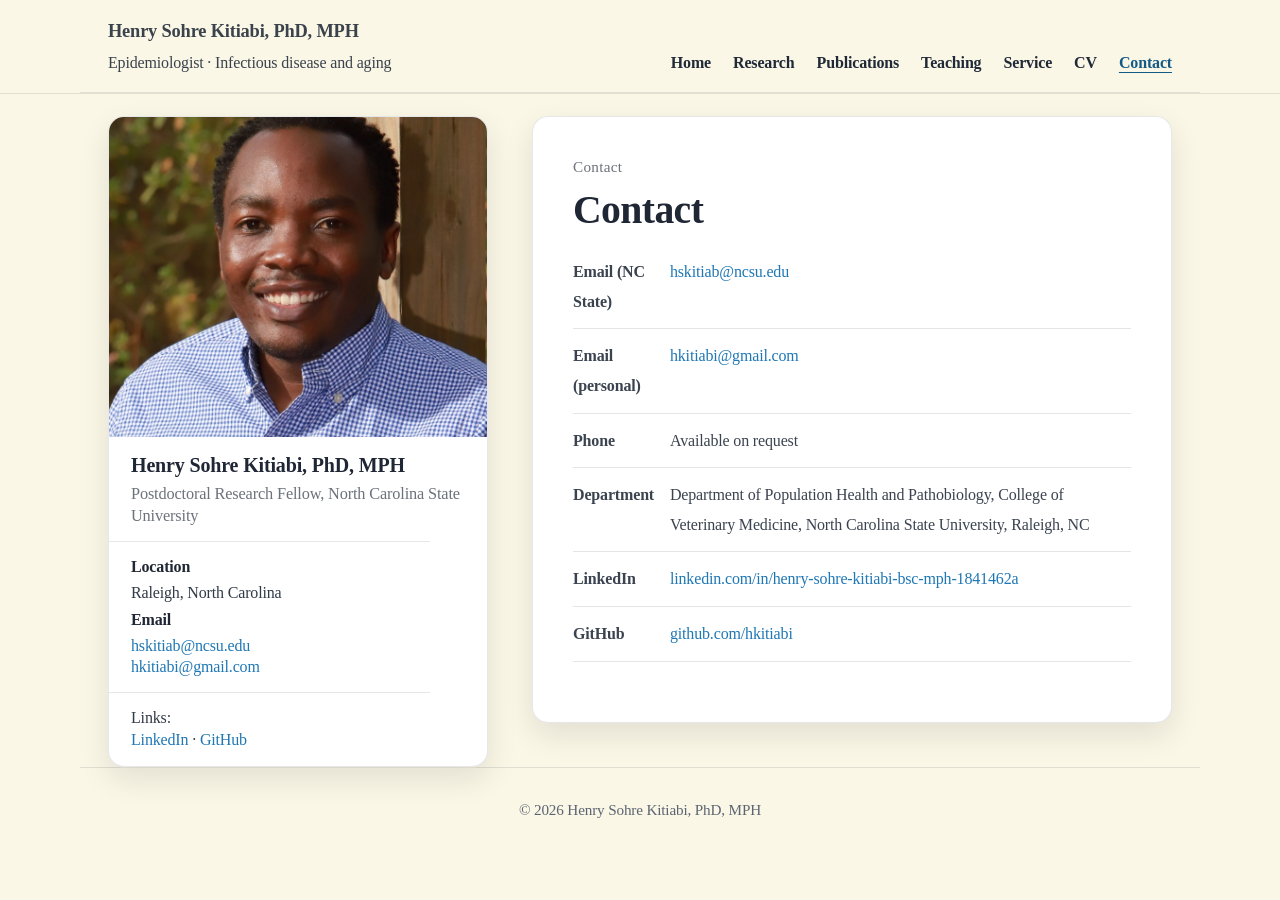
==== commit 377becf5: "Update manuscript status, hide phone, add NC DNA Day Blog editor role" ====
--- a/contact.html
+++ b/contact.html
@@ -31,7 +31,6 @@
       <hr/>
       <div class="meta"><span class="badge">Location</span> Raleigh, North Carolina</div>
       <div class="meta"><span class="badge">Email</span> <a href="mailto:hskitiab@ncsu.edu">hskitiab@ncsu.edu</a><br/><a href="mailto:hkitiabi@gmail.com">hkitiabi@gmail.com</a></div>
-      <div class="meta"><span class="badge">Phone</span> (479) 316-1859</div>
       <hr/>
       <div class="meta">Links:<br/>
         <a href="https://www.linkedin.com/in/henry-sohre-kitiabi-bsc-mph-1841462a" rel="noopener">LinkedIn</a> ·
@@ -46,7 +45,7 @@
   <table class="table">
     <tr><th>Email (NC State)</th><td><a href="mailto:hskitiab@ncsu.edu">hskitiab@ncsu.edu</a></td></tr>
     <tr><th>Email (personal)</th><td><a href="mailto:hkitiabi@gmail.com">hkitiabi@gmail.com</a></td></tr>
-    <tr><th>Phone</th><td>(479) 316-1859</td></tr>
+    <tr><th>Phone</th><td>Available on request</td></tr>
     <tr><th>Department</th><td>Department of Population Health and Pathobiology, College of Veterinary Medicine, North Carolina State University, Raleigh, NC</td></tr>
     <tr><th>LinkedIn</th><td><a href="https://www.linkedin.com/in/henry-sohre-kitiabi-bsc-mph-1841462a" rel="noopener">linkedin.com/in/henry-sohre-kitiabi-bsc-mph-1841462a</a></td></tr>
     <tr><th>GitHub</th><td><a href="https://github.com/hkitiabi" rel="noopener">github.com/hkitiabi</a></td></tr>
--- a/assets/css/style.css
+++ b/assets/css/style.css
@@ -1342,3 +1342,14 @@
   .sidebar{ position: static; }
   .sidebar img.avatar{ height: 260px; }
 }
+
+/* Entry dates and affiliations (added Sept 2026) */
+.card .when{ font-weight: 400; color: rgba(31, 41, 55, 0.7); white-space: nowrap; }
+.card .org{ margin: -0.35rem 0 0.5rem; color: rgba(31, 41, 55, 0.75); font-size: 0.95rem; }
+.card .btn + .btn{ margin-left: 8px; }
+.card .btn-row{ display: flex; flex-wrap: wrap; gap: 10px; }
+.card .btn-row .btn{ margin-left: 0; }
+@media (max-width: 700px){
+  header .nav{ flex-direction: column; align-items: flex-start; gap: 10px; }
+  header nav{ flex-direction: row; flex-wrap: wrap; gap: 8px 16px; }
+}
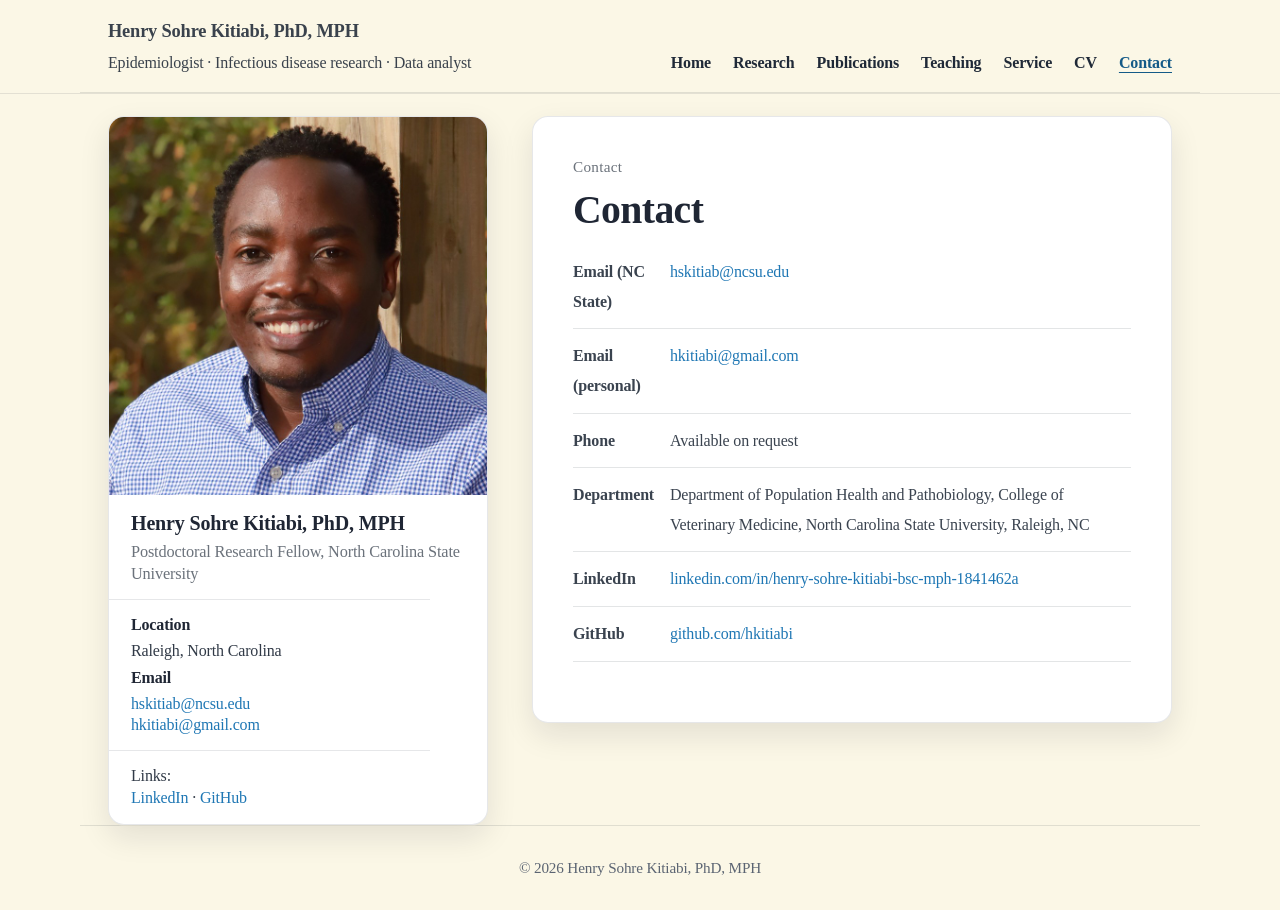
==== commit e2cba94d: "Update header tagline" ====
--- a/contact.html
+++ b/contact.html
@@ -15,7 +15,7 @@
   <div class="nav">
     <div>
       <div class="brand">Henry Sohre Kitiabi, PhD, MPH</div>
-      <div class="tag">Epidemiologist &middot; Infectious disease and aging</div>
+      <div class="tag">Epidemiologist &middot; Infectious disease research &middot; Data analyst</div>
     </div>
     <nav><a href="index.html">Home</a><a href="research.html">Research</a><a href="publications.html">Publications</a><a href="teaching.html">Teaching</a><a href="peer-review.html">Service</a><a href="cv.html">CV</a><a href="contact.html" class="active" aria-current="page">Contact</a></nav>
   </div>
--- a/assets/css/style.css
+++ b/assets/css/style.css
@@ -1353,3 +1353,14 @@
   header .nav{ flex-direction: column; align-items: flex-start; gap: 10px; }
   header nav{ flex-direction: row; flex-wrap: wrap; gap: 8px 16px; }
 }
+
+/* Show the full square profile photo (no top/bottom cropping) */
+.sidebar img.avatar{
+  height: auto;
+  aspect-ratio: 1 / 1;
+  object-fit: cover;
+  object-position: center top;
+}
+@media (max-width: 900px){
+  .sidebar img.avatar{ height: auto; max-width: 360px; margin: 0 auto; }
+}
